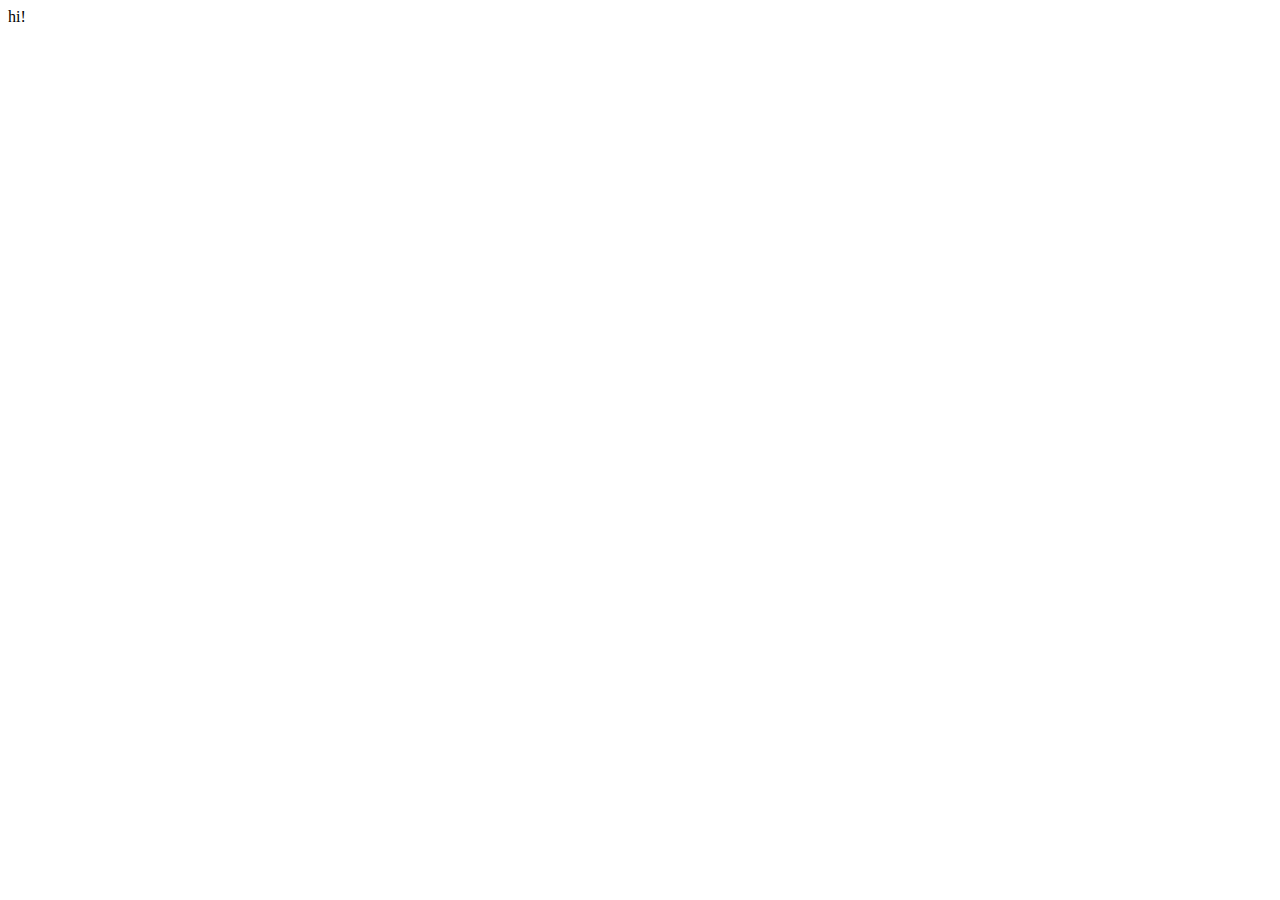
==== assignment01/index.html @ 7627a9ff "first" ====
<!DOCTYPE html>
<html lang="en">

<head>
    <meta charset="UTF-8">
    <meta http-equiv="X-UA-Compatible" content="IE=edge">
    <meta name="viewport" content="width=device-width, initial-scale=1.0">
    <title>assignment_01</title>
</head>

<body>
    hi!
</body>

</html>
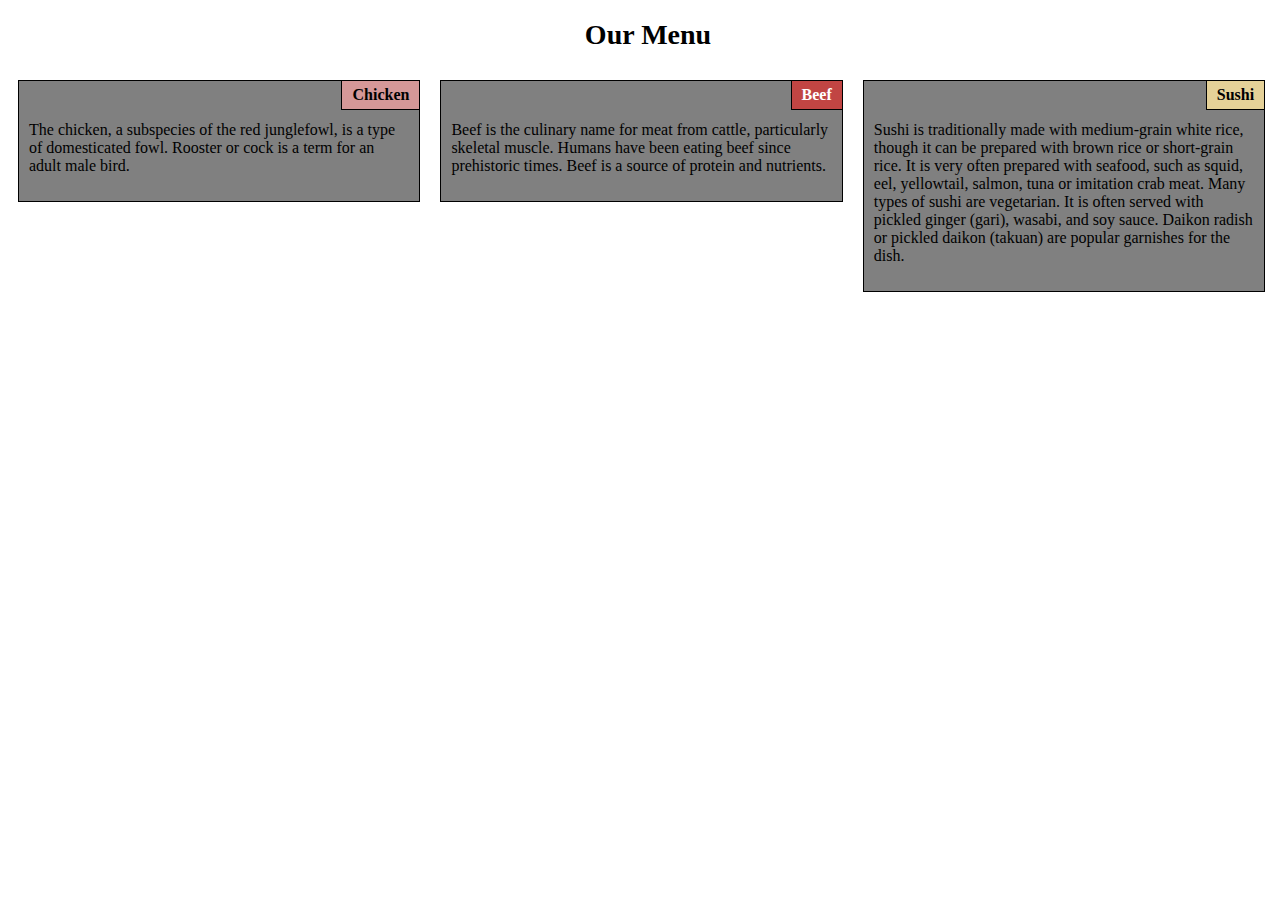
==== commit 22253bef: "final assignement" ====
--- a/assignment01/index.html
+++ b/assignment01/index.html
@@ -5,11 +5,53 @@
     <meta charset="UTF-8">
     <meta http-equiv="X-UA-Compatible" content="IE=edge">
     <meta name="viewport" content="width=device-width, initial-scale=1.0">
-    <title>assignment_01</title>
+    <title>Assignment_01</title>
+
+    <link rel="stylesheet" href="css/css.css">
 </head>
 
-<body>
-    hi!
+<h1>
+    Our Menu
+</h1>
+
+<body class="row">
+    <section class=" col-lg-4 col-md-6 col-sm-12 ">
+        <div>
+            <h class="TitleBox" id="color1">
+                Chicken
+            </h>
+            <p>
+                The chicken, a subspecies of the red junglefowl, is a type of domesticated fowl. Rooster or cock is a term for an adult male bird.
+
+            </p>
+        </div>
+
+    </section>
+
+    <section class=" col-lg-4 col-md-6 col-sm-12">
+        <div>
+            <h class="TitleBox" id="color2">
+                Beef
+            </h>
+            <p>
+                Beef is the culinary name for meat from cattle, particularly skeletal muscle. Humans have been eating beef since prehistoric times. Beef is a source of protein and nutrients.
+            </p>
+        </div>
+
+    </section>
+
+    <section class=" col-lg-4 col-md-12 col-sm-12">
+        <div>
+            <h class="TitleBox" id="color3">
+                Sushi
+            </h>
+            <p>
+                Sushi is traditionally made with medium-grain white rice, though it can be prepared with brown rice or short-grain rice. It is very often prepared with seafood, such as squid, eel, yellowtail, salmon, tuna or imitation crab meat. Many types of sushi are
+                vegetarian. It is often served with pickled ginger (gari), wasabi, and soy sauce. Daikon radish or pickled daikon (takuan) are popular garnishes for the dish.
+            </p>
+        </div>
+
+    </section>
 </body>
 
 </html>--- a/assignment01/css/css.css
+++ b/assignment01/css/css.css
@@ -0,0 +1,210 @@
+* {
+    box-sizing: border-box;
+    font-family: Cambria, Cochin, Georgia, Times, 'Times New Roman', serif;
+}
+
+h1 {
+    font-size: 1.75em;
+    text-align: center;
+}
+
+#color1 {
+    background-color: #d59898;
+}
+
+#color2 {
+    background-color: #c14543;
+    color: white;
+}
+
+#color3 {
+    background-color: #e5d198;
+}
+
+.TitleBox {
+    font-weight: bold;
+    font-size: 1.25em/1.75em;
+    padding: 5px 10px 5px 10px;
+    position: absolute;
+    top: 0px;
+    right: 0px;
+    border-bottom: 1px solid black;
+    border-left: 1px solid black;
+    clear: both;
+}
+
+div {
+    border: 1px solid black;
+    position: relative;
+    background-color: grey;
+    margin: 10px;
+}
+
+p {
+    font-size: 1em/1.25em;
+    padding: 10px;
+    margin-top: 30px;
+}
+
+.row {
+    width: 100%;
+}
+
+@media(min-width: 992px) {
+    .col-lg-1,
+    .col-lg-2,
+    .col-lg-3,
+    .col-lg-4,
+    .col-lg-5,
+    .col-lg-6,
+    .col-lg-7,
+    .col-lg-8,
+    .col-lg-9,
+    .col-lg-10,
+    .col-lg-11,
+    .col-lg-12 {
+        float: left;
+    }
+    .col-lg-1 {
+        width: 8.33%;
+    }
+    .col-lg-2 {
+        width: 16.66%;
+    }
+    .col-lg-3 {
+        width: 25%;
+    }
+    .col-lg-4 {
+        width: 33%;
+    }
+    .col-lg-5 {
+        width: 41.66%;
+    }
+    .col-lg-6 {
+        width: 50%;
+    }
+    .col-lg-7 {
+        width: 58.33%;
+    }
+    .col-lg-8 {
+        width: 66.66%;
+    }
+    .col-lg-9 {
+        width: 74.99%;
+    }
+    .col-lg-10 {
+        width: 83.33%;
+    }
+    .col-lg-11 {
+        width: 91.66%;
+    }
+    .col-lg-12 {
+        width: 100%;
+    }
+}
+
+@media(min-width: 768px) and (max-width: 991px) {
+    .col-md-1,
+    .col-md-2,
+    .col-md-3,
+    .col-md-4,
+    .col-md-5,
+    .col-md-6,
+    .col-md-7,
+    .col-md-8,
+    .col-md-9,
+    .col-md-10,
+    .col-md-11,
+    .col-md-12 {
+        float: left;
+    }
+    .col-md-1 {
+        width: 8.33%;
+    }
+    .col-md-2 {
+        width: 16.66%;
+    }
+    .col-md-3 {
+        width: 25%;
+    }
+    .col-md-4 {
+        width: 33%;
+    }
+    .col-md-5 {
+        width: 41.66%;
+    }
+    .col-md-6 {
+        width: 50%;
+    }
+    .col-md-7 {
+        width: 58.33%;
+    }
+    .col-md-8 {
+        width: 66.66%;
+    }
+    .col-md-9 {
+        width: 74.99%;
+    }
+    .col-md-10 {
+        width: 83.33%;
+    }
+    .col-md-11 {
+        width: 91.66%;
+    }
+    .col-md-12 {
+        width: 100%;
+    }
+}
+
+@media (max-width: 767px) {
+    .col-sm-1,
+    .col-sm-2,
+    .col-sm-3,
+    .col-sm-4,
+    .col-sm-5,
+    .col-sm-6,
+    .col-sm-7,
+    .col-sm-8,
+    .col-sm-9,
+    .col-sm-10,
+    .col-sm-11,
+    .col-sm-12 {
+        float: left;
+    }
+    .col-sm-1 {
+        width: 8.33%;
+    }
+    .col-sm-2 {
+        width: 16.66%;
+    }
+    .col-sm-3 {
+        width: 25%;
+    }
+    .col-sm-4 {
+        width: 33%;
+    }
+    .col-sm-5 {
+        width: 41.66%;
+    }
+    .col-sm-6 {
+        width: 50%;
+    }
+    .col-sm-7 {
+        width: 58.33%;
+    }
+    .col-sm-8 {
+        width: 66.66%;
+    }
+    .col-sm-9 {
+        width: 74.99%;
+    }
+    .col-sm-10 {
+        width: 83.33%;
+    }
+    .col-sm-11 {
+        width: 91.66%;
+    }
+    .col-sm-12 {
+        width: 100%;
+    }
+}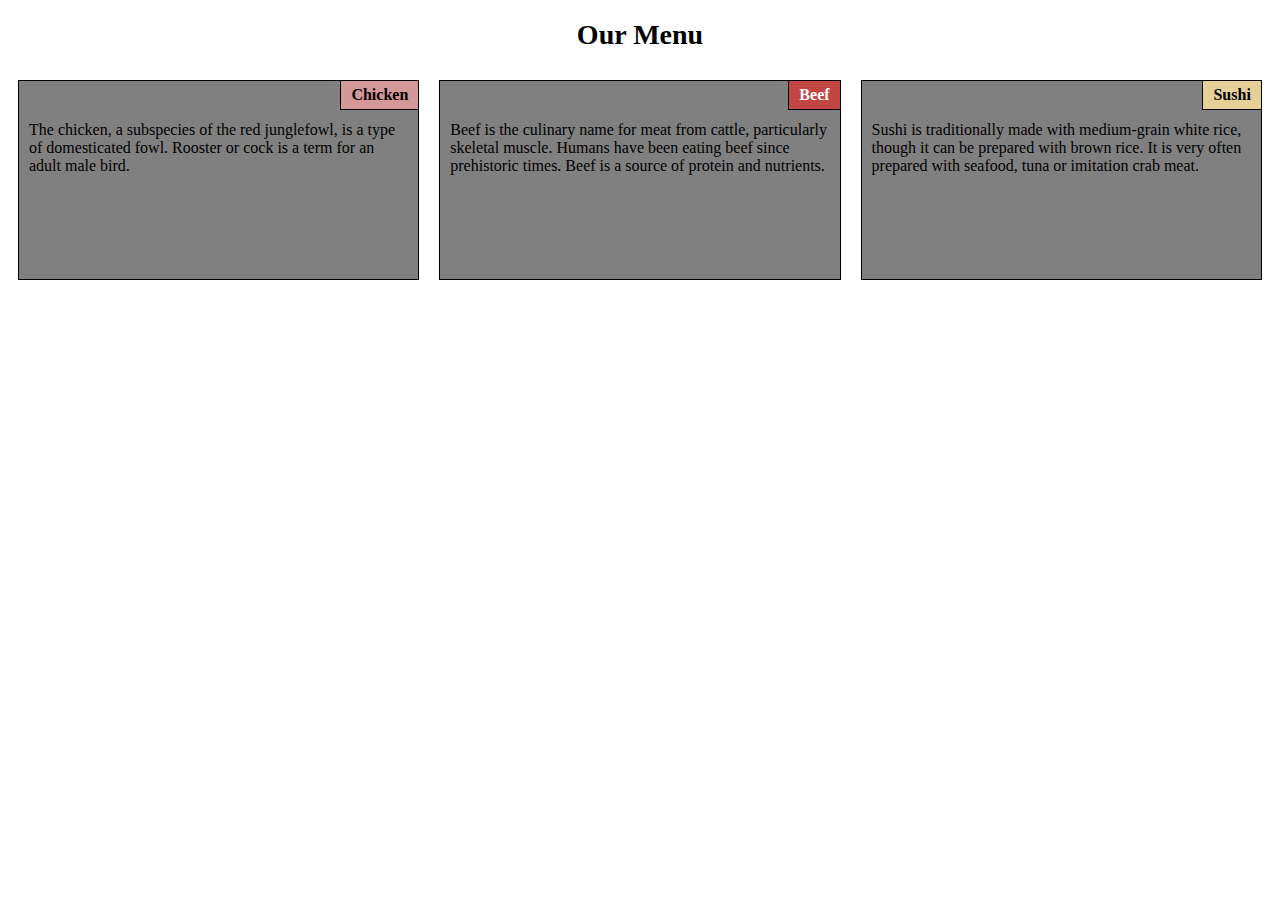
==== commit d8fbbb33: "final review, correcting minor mistakes after grading" ====
--- a/assignment01/index.html
+++ b/assignment01/index.html
@@ -6,31 +6,25 @@
     <meta http-equiv="X-UA-Compatible" content="IE=edge">
     <meta name="viewport" content="width=device-width, initial-scale=1.0">
     <title>Assignment_01</title>
-
     <link rel="stylesheet" href="css/css.css">
 </head>
 
-<h1>
-    Our Menu
-</h1>
+<body>
 
-<body class="row">
-    <section class=" col-lg-4 col-md-6 col-sm-12 ">
-        <div>
-            <h class="TitleBox" id="color1">
+    <h1> Our Menu </h1>
+    <div class="row">
+
+        <div class=" col-lg-4 col-md-6 col-sm-12 ">
+            <h id="color1">
                 Chicken
             </h>
             <p>
                 The chicken, a subspecies of the red junglefowl, is a type of domesticated fowl. Rooster or cock is a term for an adult male bird.
-
             </p>
         </div>
 
-    </section>
-
-    <section class=" col-lg-4 col-md-6 col-sm-12">
-        <div>
-            <h class="TitleBox" id="color2">
+        <div class=" col-lg-4 col-md-6 col-sm-12">
+            <h id="color2">
                 Beef
             </h>
             <p>
@@ -38,20 +32,16 @@
             </p>
         </div>
 
-    </section>
-
-    <section class=" col-lg-4 col-md-12 col-sm-12">
-        <div>
-            <h class="TitleBox" id="color3">
+        <div class=" col-lg-4 col-md-12 col-sm-12">
+            <h id="color3">
                 Sushi
             </h>
             <p>
-                Sushi is traditionally made with medium-grain white rice, though it can be prepared with brown rice or short-grain rice. It is very often prepared with seafood, such as squid, eel, yellowtail, salmon, tuna or imitation crab meat. Many types of sushi are
-                vegetarian. It is often served with pickled ginger (gari), wasabi, and soy sauce. Daikon radish or pickled daikon (takuan) are popular garnishes for the dish.
+                Sushi is traditionally made with medium-grain white rice, though it can be prepared with brown rice. It is very often prepared with seafood, tuna or imitation crab meat.
             </p>
         </div>
 
-    </section>
+    </div>
 </body>
 
 </html>--- a/assignment01/css/css.css
+++ b/assignment01/css/css.css
@@ -21,29 +21,23 @@
     background-color: #e5d198;
 }
 
-.TitleBox {
+h {
+    position: absolute;
+    top: 10px;
+    right: 10px;
     font-weight: bold;
     font-size: 1.25em/1.75em;
     padding: 5px 10px 5px 10px;
-    position: absolute;
-    top: 0px;
-    right: 0px;
-    border-bottom: 1px solid black;
-    border-left: 1px solid black;
-    clear: both;
-}
-
-div {
     border: 1px solid black;
-    position: relative;
+}
+
+p {
+    border: 1px solid black;
     background-color: grey;
+    font-size: 1em/1.25em;
+    padding: 40px 10px 10px 10px;
+    height: 200px;
     margin: 10px;
-}
-
-p {
-    font-size: 1em/1.25em;
-    padding: 10px;
-    margin-top: 30px;
 }
 
 .row {
@@ -64,6 +58,7 @@
     .col-lg-11,
     .col-lg-12 {
         float: left;
+        position: relative;
     }
     .col-lg-1 {
         width: 8.33%;
@@ -75,7 +70,7 @@
         width: 25%;
     }
     .col-lg-4 {
-        width: 33%;
+        width: 33.33%;
     }
     .col-lg-5 {
         width: 41.66%;
@@ -90,7 +85,7 @@
         width: 66.66%;
     }
     .col-lg-9 {
-        width: 74.99%;
+        width: 75%;
     }
     .col-lg-10 {
         width: 83.33%;
@@ -117,6 +112,7 @@
     .col-md-11,
     .col-md-12 {
         float: left;
+        position: relative;
     }
     .col-md-1 {
         width: 8.33%;
@@ -128,7 +124,7 @@
         width: 25%;
     }
     .col-md-4 {
-        width: 33%;
+        width: 33.33%;
     }
     .col-md-5 {
         width: 41.66%;
@@ -143,7 +139,7 @@
         width: 66.66%;
     }
     .col-md-9 {
-        width: 74.99%;
+        width: 75%;
     }
     .col-md-10 {
         width: 83.33%;
@@ -153,6 +149,9 @@
     }
     .col-md-12 {
         width: 100%;
+    }
+    p {
+        height: 150px;
     }
 }
 
@@ -170,6 +169,7 @@
     .col-sm-11,
     .col-sm-12 {
         float: left;
+        position: relative;
     }
     .col-sm-1 {
         width: 8.33%;
@@ -181,7 +181,7 @@
         width: 25%;
     }
     .col-sm-4 {
-        width: 33%;
+        width: 33.33%;
     }
     .col-sm-5 {
         width: 41.66%;
@@ -196,7 +196,7 @@
         width: 66.66%;
     }
     .col-sm-9 {
-        width: 74.99%;
+        width: 75%;
     }
     .col-sm-10 {
         width: 83.33%;
@@ -207,4 +207,7 @@
     .col-sm-12 {
         width: 100%;
     }
+    p {
+        height: 170px;
+    }
 }